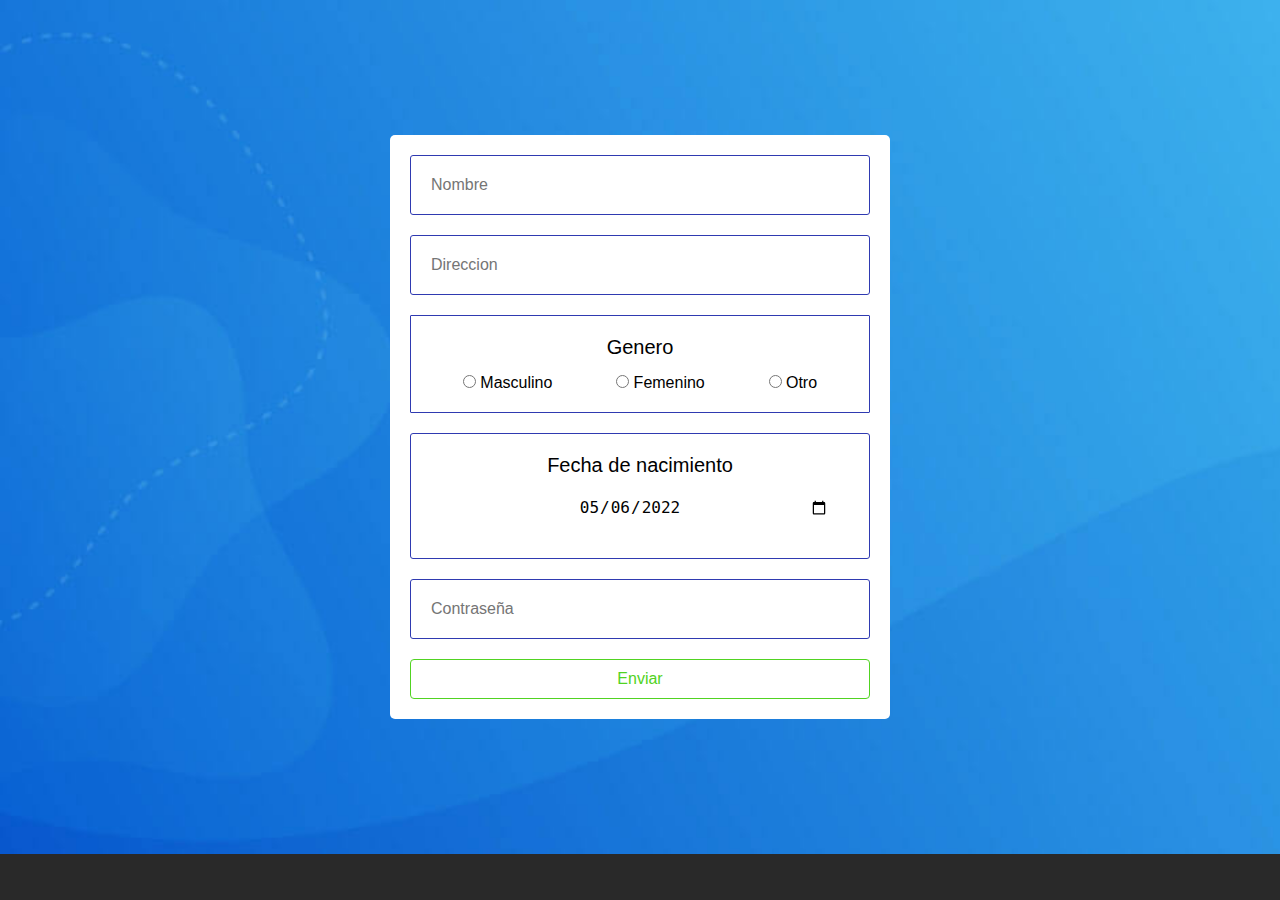
==== registro.html @ 6957c576 "initial commit" ====
<!DOCTYPE html>
<html lang="en">
<head>
    <meta charset="UTF-8">
    <meta http-equiv="X-UA-Compatible" content="IE=edge">
    <meta name="viewport" content="width=device-width, initial-scale=1.0">
    <link rel="stylesheet" href="./css/style.css">
    <title>Entrevista</title>
</head>
<body>
    <form action="" class="formulario">
        <input type="text" name="" id="" placeholder="Nombre" required>
        <input type="text" name="" id="" placeholder="Direccion" required>
        <div class="contenedor-genero-texto"> 
            <div class="genero-texto">
                Genero
            </div>
            <div class="sexo">
                <label for="masculino"><input type="radio" name="genero" value="masculino" id="masculino" >    Masculino</label>
                <label for="femenino"><input type="radio" name="genero" value="femenino" id="femenino">    Femenino</label>
                <label for="otro"><input type="radio" name="genero" value="otro" id="otro">    Otro</label>
            </div>
        </div>
        <div class="contenedor-fecha-nacimiento">
            <div class="fecha-texto">
                Fecha de nacimiento
            </div>
            <input type="date" id="start" name="trip-start" value="2022-05-06" min="1900-05-06" max="2022-05-06" required>
            
        </div>
        <input type="password" name="" id="" placeholder="Contraseña" required>
        
        <input type="submit" value="Enviar">
    </form>
    <script src="./js/app.js"></script>
</body>
</html>
---- css/style.css ----
* {
  margin: 0px;
  padding: 0px;
  box-sizing: border-box;
}

body {
  font-family: Arial, Helvetica, sans-serif;
  background: url("../img/fondo.jpg") #292929;
  background-size: cover;
  background-repeat: no-repeat;
}

.formulario {
  background: #fff;
  max-width: 500px;
  width: 90%;
  margin: 15vh auto;
  padding: 20px;
  border-radius: 5px;
  display: flex;
  flex-direction: column;
}
.formulario input {
  border: 1px solid #2F3AB1;
}
.formulario input[type=text], .formulario input[type=password] {
  width: 100%;
  padding: 20px;
  margin-bottom: 20px;
  border-radius: 3px;
  font-size: 16px;
}
.formulario input[type=text]:hover, .formulario input[type=password]:hover {
  border: 1px solid #51D322;
}
.formulario .contenedor-genero-texto {
  width: 100%;
  padding: 20px;
  border: 1px solid #2F3AB1;
  margin-bottom: 20px;
  border-radius: 1px;
  font-size: 16px;
  display: flex;
  flex-direction: column;
  justify-content: space-between;
}
.formulario .contenedor-genero-texto .genero-texto {
  color: #000;
  text-align: center;
  font-size: 20px;
}
.formulario .contenedor-genero-texto .sexo {
  display: flex;
  flex-direction: row;
  justify-content: space-around;
  margin-top: 15px;
}
.formulario .contenedor-genero-texto:hover {
  border: 1px solid #51D322;
}
.formulario .contenedor-fecha-nacimiento {
  width: 100%;
  padding: 20px;
  margin-bottom: 20px;
  border-radius: 3px;
  font-size: 16px;
  border: 1px solid #2F3AB1;
  display: flex;
  flex-direction: column;
  justify-content: space-between;
}
.formulario .contenedor-fecha-nacimiento .fecha-texto {
  color: #000;
  text-align: center;
  font-size: 20px;
}
.formulario .contenedor-fecha-nacimiento input[type=date] {
  width: 100%;
  padding: 20px;
  border-radius: 3px;
  font-size: 16px;
  text-align: center;
  border: none;
}
.formulario .contenedor-fecha-nacimiento:hover {
  border: 1px solid #51D322;
}
.formulario input[type=submit] {
  width: 100%;
  margin: 0px auto;
  background: none;
  border: 1px solid #51D322;
  color: #51D322;
  padding: 10px;
  cursor: pointer;
  font-size: 16px;
  border-radius: 4px;
}
.formulario input[type=submit]:hover {
  background: #51D322;
  color: #fff;
}

/*# sourceMappingURL=style.css.map */
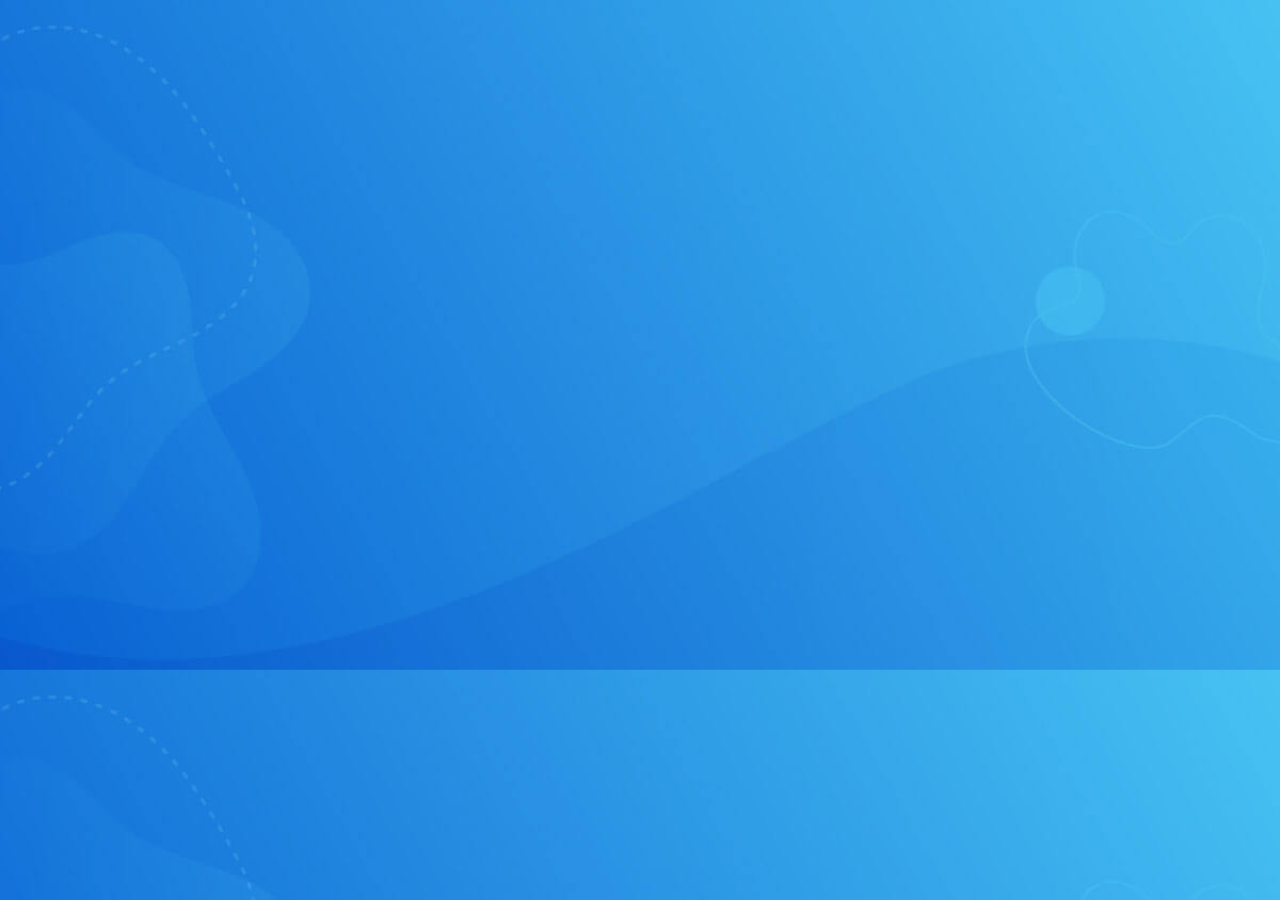
==== commit e9581605: "botón para ingresar" ====
--- a/registro.html
+++ b/registro.html
@@ -8,6 +8,7 @@
     <title>Entrevista</title>
 </head>
 <body>
+    <div class="contenedor-formulario">
     <form action="" class="formulario">
         <input type="text" name="" id="" placeholder="Nombre" required>
         <input type="text" name="" id="" placeholder="Direccion" required>
@@ -32,6 +33,7 @@
         
         <input type="submit" value="Enviar">
     </form>
+</div>
     <script src="./js/app.js"></script>
 </body>
 </html>
--- a/css/style.css
+++ b/css/style.css
@@ -6,35 +6,99 @@
 
 body {
   font-family: Arial, Helvetica, sans-serif;
-  background: url("../img/fondo.jpg") #292929;
+  background: url("../img/fondo.jpg") #0f68d3;
   background-size: cover;
-  background-repeat: no-repeat;
+  background-repeat: repeat-y;
 }
 
-.formulario {
+.botones {
+  margin: 0px auto;
+  background: none;
+  border: 1px solid #51D322;
+  color: #51D322;
+  padding: 10px;
+  cursor: pointer;
+  font-size: 16px;
+  border-radius: 4px;
+}
+.botones:hover {
+  background: #51D322;
+  color: #fff;
+  transition: all 0.3s linear;
+}
+
+.inputText {
+  border: 1px solid #2F3AB1;
+  width: 100%;
+  padding: 20px;
+  margin-bottom: 20px;
+  border-radius: 3px;
+  font-size: 16px;
+}
+.inputText:hover {
+  border: 1px solid #51D322;
+}
+
+.contenedor {
   background: #fff;
   max-width: 500px;
   width: 90%;
   margin: 15vh auto;
   padding: 20px;
   border-radius: 5px;
+}
+.contenedor .contenedor-login {
   display: flex;
   flex-direction: column;
 }
-.formulario input {
+.contenedor .contenedor-login .contenedor-imagen {
+  display: flex;
+  justify-content: center;
+  align-items: center;
+  margin-bottom: 30px;
+}
+.contenedor .contenedor-login .contenedor-imagen .img-logo {
+  max-width: 90%;
+}
+.contenedor .contenedor-login .contenedor-botones {
+  display: flex;
+  flex-direction: row;
+  justify-content: space-between;
+}
+.contenedor .contenedor-login .contenedor-botones input[type=button] {
+  width: 45%;
+  border: 1px solid #51D322;
+}
+.contenedor .contenedor-login .contenedor-ingresar {
+  display: none;
+}
+.contenedor .contenedor-login .contenedor-ingresar .id-btn-login {
+  width: 100%;
+}
+
+.contenedor-formulario {
+  display: none;
+}
+.contenedor-formulario .formulario {
+  display: none;
+  background: #fff;
+  display: flex;
+  flex-direction: column;
+}
+.contenedor-formulario input {
   border: 1px solid #2F3AB1;
 }
-.formulario input[type=text], .formulario input[type=password] {
+.contenedor-formulario input[type=text], .contenedor-formulario input[type=password] {
   width: 100%;
   padding: 20px;
   margin-bottom: 20px;
   border-radius: 3px;
   font-size: 16px;
 }
-.formulario input[type=text]:hover, .formulario input[type=password]:hover {
+.contenedor-formulario input[type=text]:hover, .contenedor-formulario input[type=password]:hover {
   border: 1px solid #51D322;
 }
-.formulario .contenedor-genero-texto {
+.contenedor-formulario .contenedor-genero-texto {
   width: 100%;
   padding: 20px;
   border: 1px solid #2F3AB1;
@@ -45,21 +109,21 @@
   flex-direction: column;
   justify-content: space-between;
 }
-.formulario .contenedor-genero-texto .genero-texto {
+.contenedor-formulario .contenedor-genero-texto .genero-texto {
   color: #000;
   text-align: center;
   font-size: 20px;
 }
-.formulario .contenedor-genero-texto .sexo {
+.contenedor-formulario .contenedor-genero-texto .sexo {
   display: flex;
   flex-direction: row;
   justify-content: space-around;
   margin-top: 15px;
 }
-.formulario .contenedor-genero-texto:hover {
+.contenedor-formulario .contenedor-genero-texto:hover {
   border: 1px solid #51D322;
 }
-.formulario .contenedor-fecha-nacimiento {
+.contenedor-formulario .contenedor-fecha-nacimiento {
   width: 100%;
   padding: 20px;
   margin-bottom: 20px;
@@ -70,12 +134,12 @@
   flex-direction: column;
   justify-content: space-between;
 }
-.formulario .contenedor-fecha-nacimiento .fecha-texto {
+.contenedor-formulario .contenedor-fecha-nacimiento .fecha-texto {
   color: #000;
   text-align: center;
   font-size: 20px;
 }
-.formulario .contenedor-fecha-nacimiento input[type=date] {
+.contenedor-formulario .contenedor-fecha-nacimiento input[type=date] {
   width: 100%;
   padding: 20px;
   border-radius: 3px;
@@ -83,10 +147,10 @@
   text-align: center;
   border: none;
 }
-.formulario .contenedor-fecha-nacimiento:hover {
+.contenedor-formulario .contenedor-fecha-nacimiento:hover {
   border: 1px solid #51D322;
 }
-.formulario input[type=submit] {
+.contenedor-formulario input[type=submit] {
   width: 100%;
   margin: 0px auto;
   background: none;
@@ -97,9 +161,36 @@
   font-size: 16px;
   border-radius: 4px;
 }
-.formulario input[type=submit]:hover {
+.contenedor-formulario input[type=submit]:hover {
   background: #51D322;
   color: #fff;
 }
 
+/*     input[type="submit"]
+ *      width: 100%
+ *      margin: 0px auto
+ *      background: none 
+ *      border: 1px solid #51D322
+ *      color: #51D322
+ *      padding: 10px
+ *      cursor: pointer
+ *      font-size: 16px
+ *      border-radius: 4px
+ *      &:hover
+ *          background: #51D322
+ *          color: #fff */
+/* .botones
+ *  margin: 0px auto
+ *  background: none 
+ *  border: 1px solid #51D322
+ *  color: #51D322
+ *  padding: 10px
+ *  cursor: pointer
+ *  font-size: 16px
+ *  border-radius: 4px  
+ *  &:hover
+ *      background: #51D322
+ *      color: #fff
+ *      transition: all .3s linear */
+
 /*# sourceMappingURL=style.css.map */
